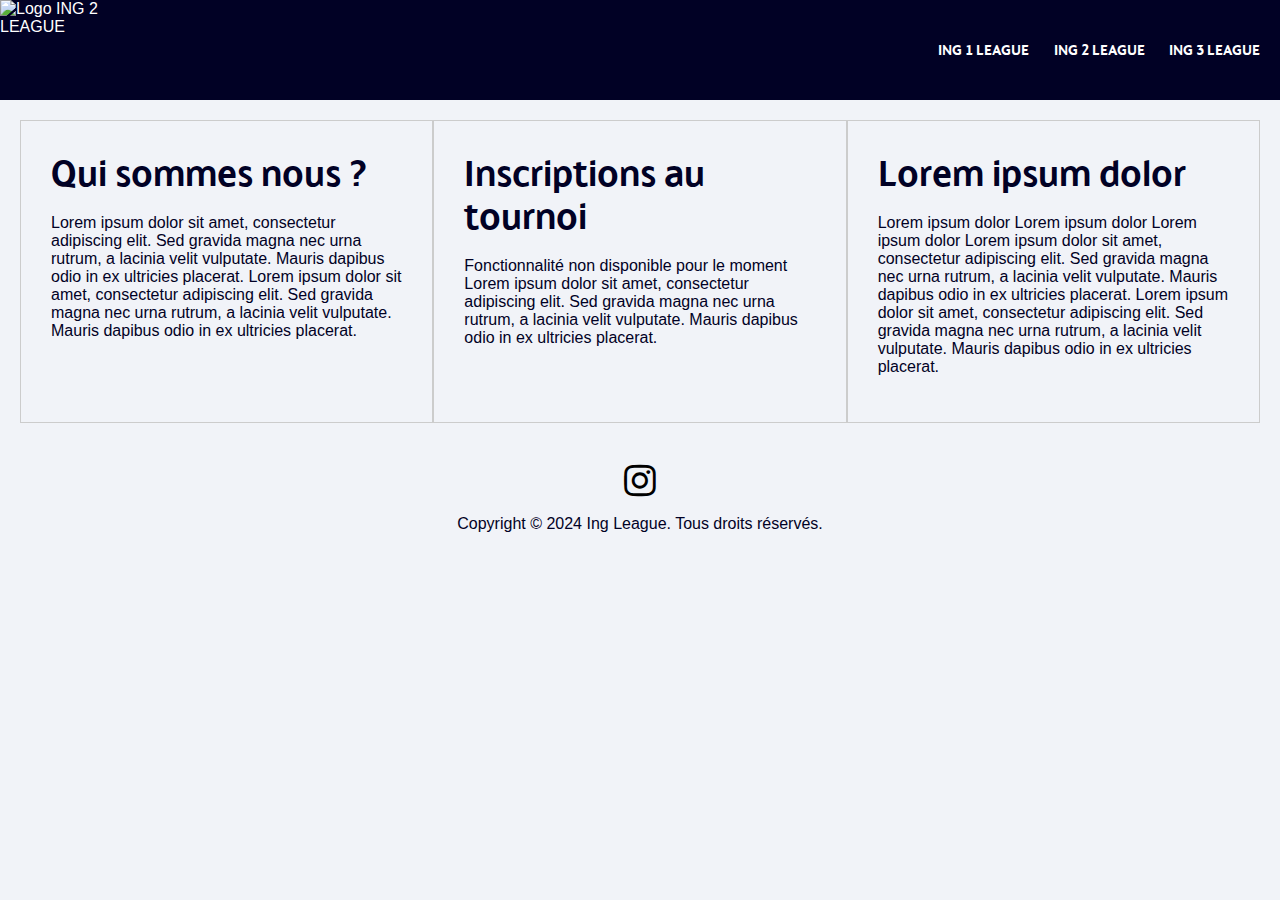
==== index.html @ 040d2909 "Add files via upload" ====
<!DOCTYPE html>
<html lang="fr">
<head>
    <meta charset="UTF-8">
    <meta name="viewport" content="width=device-width, initial-scale=1.0">
    <title>Ing League</title>
    <link rel="stylesheet" href="styles.css">
    <link rel="stylesheet" href="https://cdnjs.cloudflare.com/ajax/libs/font-awesome/5.15.3/css/all.min.css">
    <link rel="icon" href="./img/inglogo.jpg"> <!-- L'icône du site pour l'onglet du navigateur -->

    <style>


        /* Ajoutez vos styles personnalisés ici */
        main {
            max-width: 600px;

            justify-content: space-between;
            padding: 0 20px; /* Ajoute un peu d'espace sur les côtés */
        }

        @media only screen and (min-width: 600px) {

            main {
                max-width: 100000px;
            display: flex;

            justify-content: space-between;
            padding: 0 20px; /* Ajoute un peu d'espace sur les côtés */
        }
   

}
       


        section {
            max-width: 600px;
            margin-bottom: 20px; /* Ajoute un peu d'espace entre les sections */
            width: 100%; /* Ajustez la largeur selon vos besoins */
            border: 1px solid #ccc;
            padding: 30px;
            box-sizing: border-box; /* Assure que la largeur inclut les bordures et le rembourrage */
        }

        footer {
            bottom: 0; /* Pour aligner le footer en bas */
            left: 0; /* Pour aligner le footer à gauche */
            width: 100%; /* Pour que le footer prenne toute la largeur de la fenêtre */
            text-align: center; /* Pour centrer le contenu du footer */
        }

        .custom-instagram {
            font-size: 36px; /* Augmente la tailjkjkjle de l'icône */
            color: black; /* Couleur noire par défaut */
            transition: color 0.3s; /* Transition douce lors du changement de couleur */
        }

        .custom-instagram:hover {
            color: #1D188E; /* Couleur violette au survol */
        }


        @font-face {
    font-family: "Champions-Bold";
    src: url('./Champions-Bold.ttf') format('truetype');
}

body {
    background-color: #F1F3F8; /* Couleur de fond du body */
    margin: 0;
    padding: 0;
    color: #010125;
    

    font-family: 'Manrope', sans-serif;
    z-index: 112;
}





header {
    background-color: #010125;
    color: #fff;
    display: flex;
    justify-content: space-between;
    align-items: center;

}


/* Style pour le survol des liens */
nav ul li a.active,
nav ul li a:hover {
    background-color: turquoise;
    border-radius: 9999px;
    color: black;
}


.logo {
    width: 100px;
    height: 100px;
}







nav ul li {
    font-family: "Champions-Bold";

    display: inline;
    margin-right: 20px;
    
   
}

main{
    margin: 20px auto; /* Centrer la poule horizontalement et espacement avec les autres poules */
}

nav ul li a {
    color: #fff;
    text-decoration: none;
}




h2 {
    font-family: "Champions-Bold";

    margin: 20px auto; /* Centrer la poule horizontalement et espacement avec les autres poules */
    max-width: 600px; /* Limiter la largeur de la poule */
    margin-top: 0;
    font-weight: bold;
    font-size: 40px;
}
@media only screen and (max-width: 600px) {
    header {
        flex-direction: row;
        justify-content: space-between;
        align-items: center;
    }

    nav {
        margin-top: 20px; /* Ajoute un espace entre les boutons et le haut du header */
    }

    nav ul {
        margin-right: 20px;
        margin-bottom: 30px;
        
    }

    nav ul li {
        display: block;
        margin-right: 0;
        margin-bottom: 10px; /* Espacement entre les boutons */
    }
    .logo{
        height: 138px;
        width: 138px;
    }
}


        

        
    </style>
        

    </style>
</head>
<body>

    <header>
        <img src="./img/inglogo.JPG" alt="Logo ING 2 LEAGUE" class="logo">
        <nav>
            <ul>
                <li><a href="tournoi1.html">ING 1 LEAGUE</a></li>
                <li><a href="tournoi2.html">ING 2 LEAGUE</a></li>
                <li><a href="tournoi3.html">ING 3 LEAGUE</a></li>
            </ul>
        </nav>
    </header>
    

<main>
    <section id="presentation">
        <h2>Qui sommes nous ?</h2>
        <p>Lorem ipsum dolor sit amet, consectetur adipiscing elit. Sed gravida magna nec urna rutrum, a lacinia velit vulputate. Mauris dapibus odio in ex ultricies placerat. Lorem ipsum dolor sit amet, consectetur adipiscing elit. Sed gravida magna nec urna rutrum, a lacinia velit vulputate. Mauris dapibus odio in ex ultricies placerat. </p>
    </section>

    <section id="tournois">
        <h2>Inscriptions au tournoi</h2>
        <p>Fonctionnalité non disponible pour le moment Lorem ipsum dolor sit amet, consectetur adipiscing elit. Sed gravida magna nec urna rutrum, a lacinia velit vulputate. Mauris dapibus odio in ex ultricies placerat. </p>
    </section>

    <section id="jsp">
        <h2>Lorem ipsum dolor</h2>
        <p>Lorem ipsum dolor Lorem ipsum dolor Lorem ipsum dolor Lorem ipsum dolor sit amet, consectetur adipiscing elit. Sed gravida magna nec urna rutrum, a lacinia velit vulputate. Mauris dapibus odio in ex ultricies placerat. Lorem ipsum dolor sit amet, consectetur adipiscing elit. Sed gravida magna nec urna rutrum, a lacinia velit vulputate. Mauris dapibus odio in ex ultricies placerat.</p>
    </section>
</main>

<footer>

    <a href="https://www.instagram.com/ing_league?utm_source=ig_web_button_share_sheet&igsh=ZDNlZDc0MzIxNw==" target="_blank">
        <i class="fab fa-instagram custom-instagram"></i>
    </a>
    <p>Copyright © 2024 Ing League. Tous droits réservés.</p>
     
</footer>

<script></script>

</body>
</html>
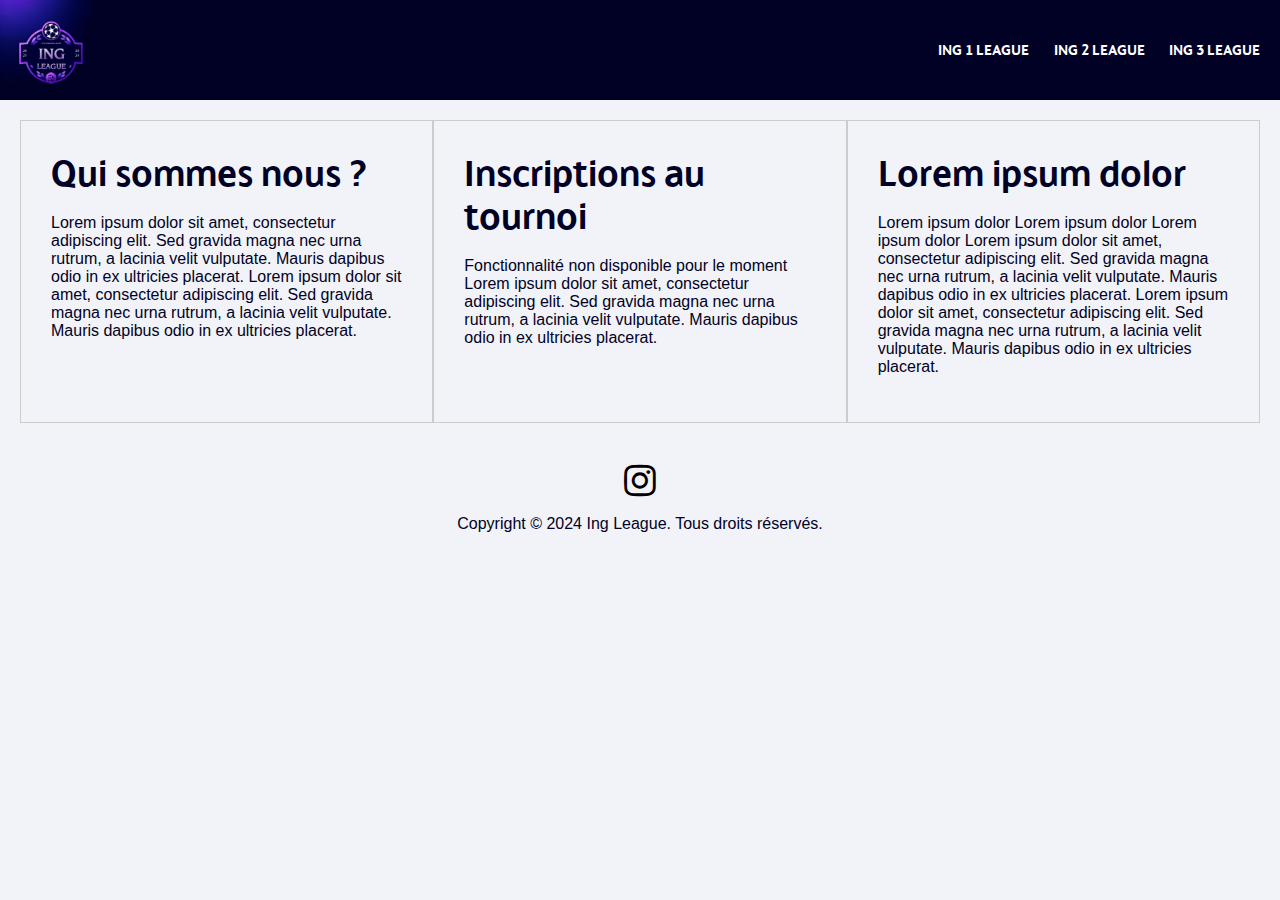
==== commit c4f9f7f0: "Update index.html" ====
--- a/index.html
+++ b/index.html
@@ -181,7 +181,7 @@
 <body>
 
     <header>
-        <img src="./img/inglogo.JPG" alt="Logo ING 2 LEAGUE" class="logo">
+        <img src="./img/inglogo.jpg" alt="Logo ING 2 LEAGUE" class="logo">
         <nav>
             <ul>
                 <li><a href="tournoi1.html">ING 1 LEAGUE</a></li>
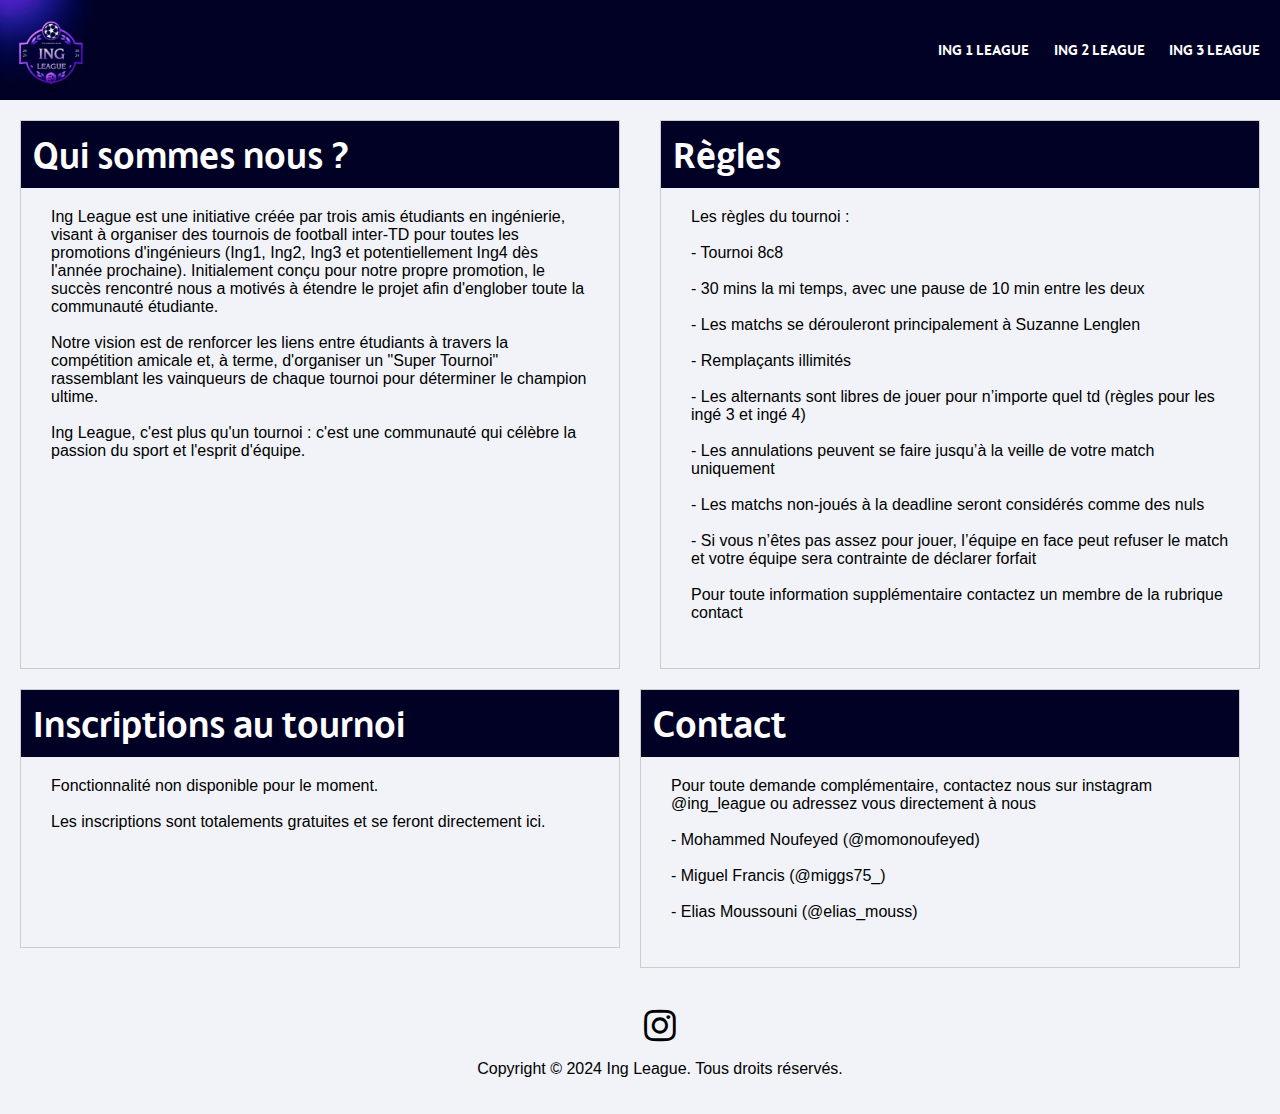
==== commit 16b19e09: "Add files via upload" ====
--- a/index.html
+++ b/index.html
@@ -10,6 +10,10 @@
 
     <style>
 
+        footer{
+            padding: 20px;
+        }
+
 
         /* Ajoutez vos styles personnalisés ici */
         main {
@@ -17,6 +21,9 @@
 
             justify-content: space-between;
             padding: 0 20px; /* Ajoute un peu d'espace sur les côtés */
+
+
+
         }
 
         @media only screen and (min-width: 600px) {
@@ -31,7 +38,10 @@
    
 
 }
-       
+
+p{
+    color: black;
+}
 
 
         section {
@@ -70,7 +80,6 @@
     background-color: #F1F3F8; /* Couleur de fond du body */
     margin: 0;
     padding: 0;
-    color: #010125;
     
 
     font-family: 'Manrope', sans-serif;
@@ -94,6 +103,7 @@
 /* Style pour le survol des liens */
 nav ul li a.active,
 nav ul li a:hover {
+    padding: 10px;
     background-color: turquoise;
     border-radius: 9999px;
     color: black;
@@ -120,7 +130,13 @@
    
 }
 
+
 main{
+    max-width: 100000px;
+    display: flex;
+    flex-wrap: wrap;
+    justify-content: space-between;
+    padding: 0 20px; /* Ajoute un peu d'espace sur les côtés */
     margin: 20px auto; /* Centrer la poule horizontalement et espacement avec les autres poules */
 }
 
@@ -133,11 +149,17 @@
 
 
 h2 {
+    padding: 12px;
     font-family: "Champions-Bold";
-
+    background-color: #010125;
+    color: #fff;
     margin: 20px auto; /* Centrer la poule horizontalement et espacement avec les autres poules */
     max-width: 600px; /* Limiter la largeur de la poule */
-    margin-top: 0;
+    margin-top: -30px;
+    margin-left: -30px;
+    margin-right: -30px;
+
+
     font-weight: bold;
     font-size: 40px;
 }
@@ -169,9 +191,9 @@
     }
 }
 
-
-        
-
+#Contact{
+    margin: auto;
+}
         
     </style>
         
@@ -195,18 +217,49 @@
 <main>
     <section id="presentation">
         <h2>Qui sommes nous ?</h2>
-        <p>Lorem ipsum dolor sit amet, consectetur adipiscing elit. Sed gravida magna nec urna rutrum, a lacinia velit vulputate. Mauris dapibus odio in ex ultricies placerat. Lorem ipsum dolor sit amet, consectetur adipiscing elit. Sed gravida magna nec urna rutrum, a lacinia velit vulputate. Mauris dapibus odio in ex ultricies placerat. </p>
-    </section>
-
+        <p>Ing League est une initiative créée par trois amis étudiants en ingénierie, visant à organiser des tournois de football inter-TD pour toutes les promotions d'ingénieurs (Ing1, Ing2, Ing3 et potentiellement Ing4 dès l'année prochaine). Initialement conçu pour notre propre promotion, le succès rencontré nous a motivés à étendre le projet afin d'englober toute la communauté étudiante. <br><br>
+            Notre vision est de renforcer les liens entre étudiants à travers la compétition amicale et, à terme, d'organiser un "Super Tournoi" rassemblant les vainqueurs de chaque tournoi pour déterminer le champion ultime.<br> <br>
+            Ing League, c'est plus qu'un tournoi : c'est une communauté qui célèbre la passion du sport et l'esprit d'équipe.<br>
+            </p>
+    </section>
+
+    <section id="Règles">
+        <h2>Règles</h2>
+        <p>Les règles du tournoi : <br> <br>
+
+            - Tournoi 8c8  <br> <br>
+            - 30 mins la mi temps, avec une pause de 10 min entre les deux <br> <br>
+            - Les matchs se dérouleront principalement à Suzanne Lenglen <br> <br>
+            - Remplaçants illimités  <br> <br>
+            - Les alternants sont libres de jouer pour n’importe quel td (règles pour les ingé 3 et ingé 4) <br> <br>
+            - Les annulations peuvent se faire jusqu’à la veille de votre match uniquement  <br> <br>
+            - Les matchs non-joués à la deadline seront considérés comme des nuls  <br> <br>
+            - Si vous n’êtes pas assez pour jouer, l’équipe en face peut refuser le match et votre équipe sera contrainte de déclarer forfait <br> <br> 
+            
+            
+            Pour toute information supplémentaire contactez un membre de la rubrique contact</p>
+    </section>
+    
     <section id="tournois">
         <h2>Inscriptions au tournoi</h2>
-        <p>Fonctionnalité non disponible pour le moment Lorem ipsum dolor sit amet, consectetur adipiscing elit. Sed gravida magna nec urna rutrum, a lacinia velit vulputate. Mauris dapibus odio in ex ultricies placerat. </p>
-    </section>
-
-    <section id="jsp">
-        <h2>Lorem ipsum dolor</h2>
-        <p>Lorem ipsum dolor Lorem ipsum dolor Lorem ipsum dolor Lorem ipsum dolor sit amet, consectetur adipiscing elit. Sed gravida magna nec urna rutrum, a lacinia velit vulputate. Mauris dapibus odio in ex ultricies placerat. Lorem ipsum dolor sit amet, consectetur adipiscing elit. Sed gravida magna nec urna rutrum, a lacinia velit vulputate. Mauris dapibus odio in ex ultricies placerat.</p>
-    </section>
+        <p>Fonctionnalité non disponible pour le moment. <br> <br>Les inscriptions sont totalements gratuites et se feront directement ici.</p>
+    </section>
+    
+    
+    
+
+    <section id="Contact">
+        <h2>Contact</h2>
+        <p>Pour toute demande complémentaire, contactez nous sur instagram @ing_league ou adressez vous directement à nous <br><br>
+           -      Mohammed Noufeyed (@momonoufeyed) <br> <br>
+           -      Miguel Francis (@miggs75_) <br> <br>
+           -	Elias Moussouni (@elias_mouss)
+        </p>
+    </section>
+
+    
+
+    
 </main>
 
 <footer>
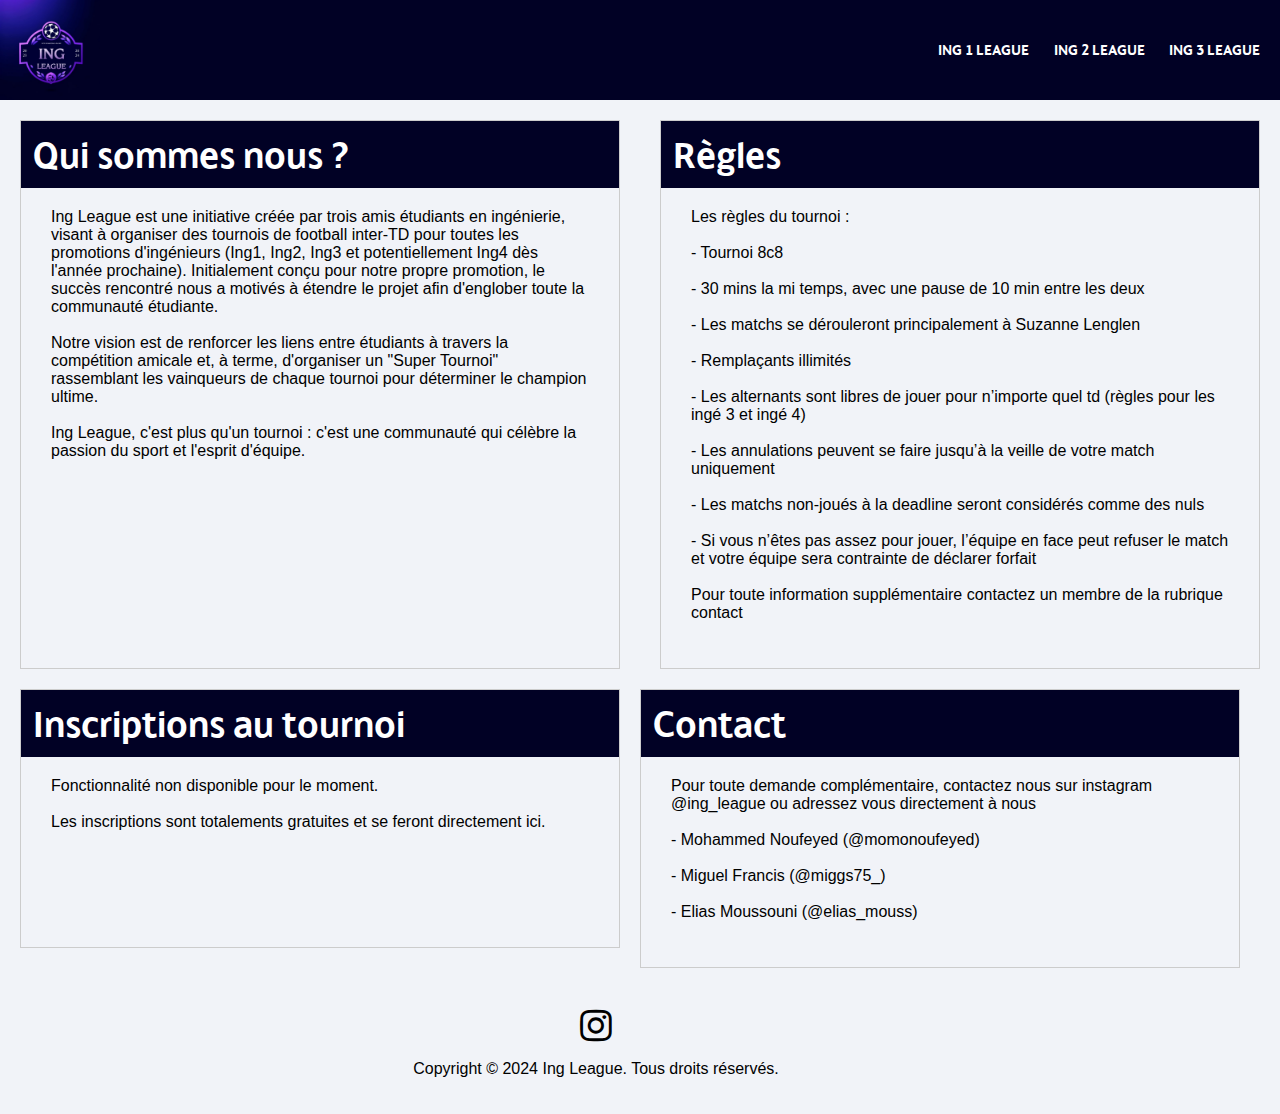
==== commit 57b11400: "Add files via upload" ====
--- a/index.html
+++ b/index.html
@@ -55,8 +55,7 @@
 
         footer {
             bottom: 0; /* Pour aligner le footer en bas */
-            left: 0; /* Pour aligner le footer à gauche */
-            width: 100%; /* Pour que le footer prenne toute la largeur de la fenêtre */
+            width: 90%; /* Pour que le footer prenne toute la largeur de la fenêtre */
             text-align: center; /* Pour centrer le contenu du footer */
         }
 
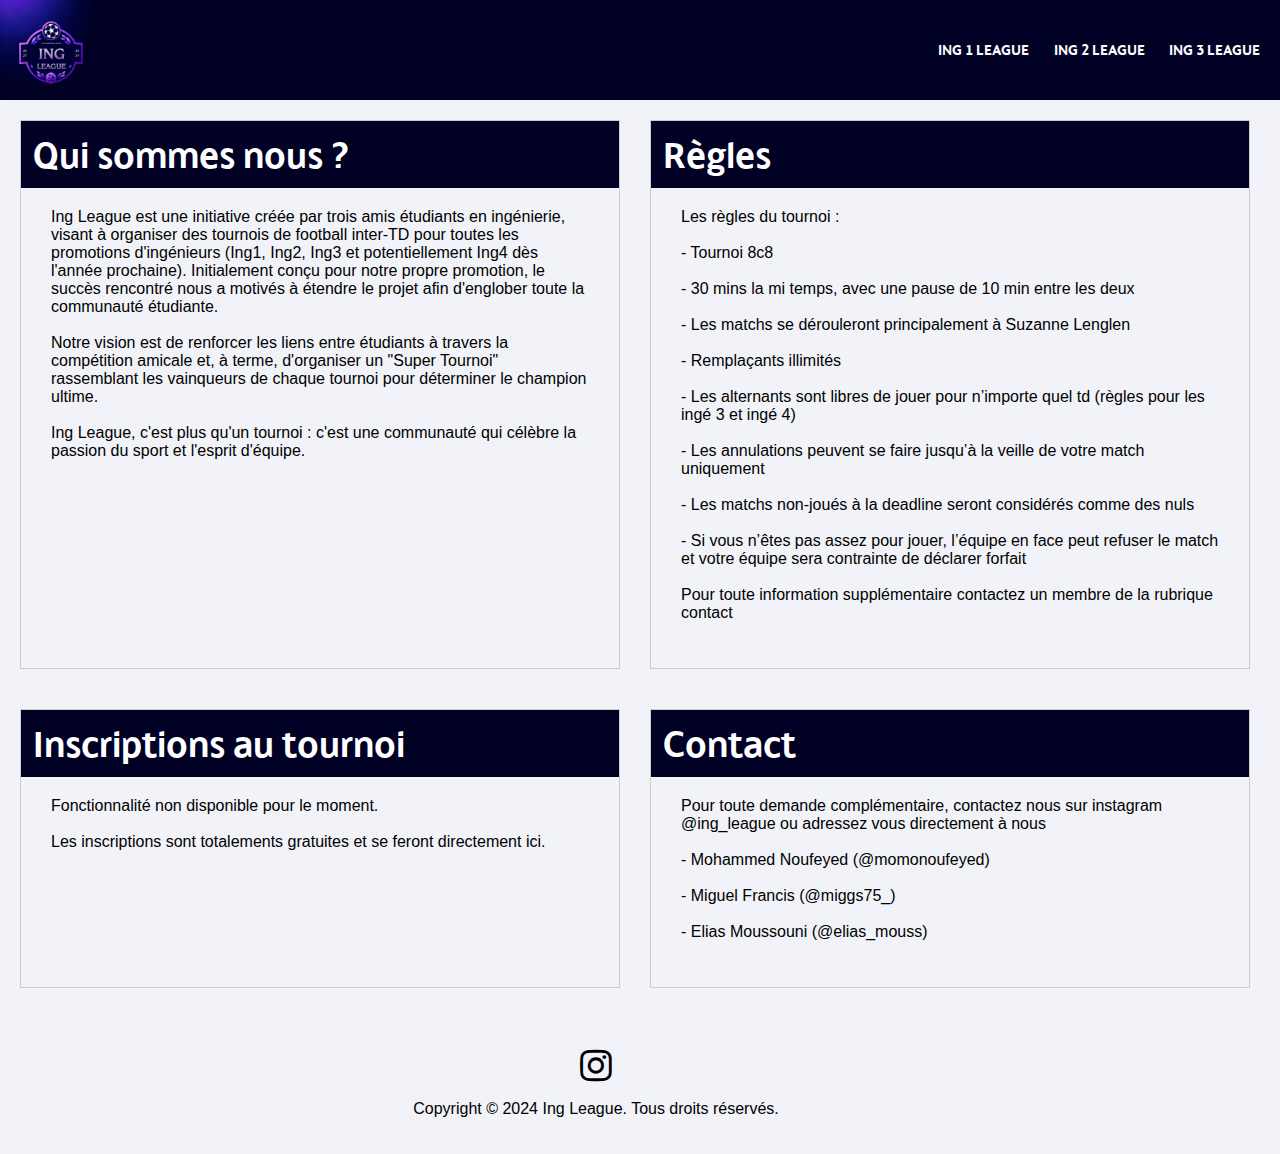
==== commit de86935a: "Add files via upload" ====
--- a/index.html
+++ b/index.html
@@ -4,200 +4,182 @@
     <meta charset="UTF-8">
     <meta name="viewport" content="width=device-width, initial-scale=1.0">
     <title>Ing League</title>
-    <link rel="stylesheet" href="styles.css">
     <link rel="stylesheet" href="https://cdnjs.cloudflare.com/ajax/libs/font-awesome/5.15.3/css/all.min.css">
     <link rel="icon" href="./img/inglogo.jpg"> <!-- L'icône du site pour l'onglet du navigateur -->
 
     <style>
-
-        footer{
+        footer {
             padding: 20px;
         }
 
-
-        /* Ajoutez vos styles personnalisés ici */
         main {
-            max-width: 600px;
-
-            justify-content: space-between;
-            padding: 0 20px; /* Ajoute un peu d'espace sur les côtés */
-
-
-
-        }
-
-        @media only screen and (min-width: 600px) {
-
+            max-width: 100000px;
+            display: grid;
+            grid-template-columns: 1fr;
+            gap: 20px;
+            padding: 0 20px;
+            margin: 20px auto;
+        }
+
+        @media only screen and (min-width: 600px) and (max-width: 1000px) {
             main {
-                max-width: 100000px;
-            display: flex;
-
-            justify-content: space-between;
-            padding: 0 20px; /* Ajoute un peu d'espace sur les côtés */
-        }
-   
-
-}
-
-p{
-    color: black;
-}
-
+                grid-template-columns: 1fr 1fr;
+            }
+        }
+
+        @media only screen and (min-width: 1000px) {
+            main {
+                grid-template-columns: 1fr 1fr;
+            }
+        }
+
+        @media only screen and (min-width: 1400px) {
+            main {
+                display: grid;
+                grid-template-columns: 1fr 1fr 1fr; /* Three columns */
+                grid-template-rows: auto auto; /* Two rows */
+                grid-template-areas: 
+                    "presentation rules tournament"
+                    ". contact ."; /* Centering contact by placing it between empty areas */
+                gap: 20px;
+                padding: 0 20px;
+                margin: 20px auto;
+            }
+
+            #presentation {
+                grid-area: presentation;
+            }
+
+            #Règles {
+                grid-area: rules;
+            }
+
+            #tournois {
+                grid-area: tournament;
+            }
+
+            #Contact {
+                grid-area: contact;
+            }
+        }
+
+        p {
+            color: black;
+        }
 
         section {
             max-width: 600px;
-            margin-bottom: 20px; /* Ajoute un peu d'espace entre les sections */
-            width: 100%; /* Ajustez la largeur selon vos besoins */
+            margin-bottom: 20px;
+            width: 100%;
             border: 1px solid #ccc;
             padding: 30px;
-            box-sizing: border-box; /* Assure que la largeur inclut les bordures et le rembourrage */
+            box-sizing: border-box;
         }
 
         footer {
-            bottom: 0; /* Pour aligner le footer en bas */
-            width: 90%; /* Pour que le footer prenne toute la largeur de la fenêtre */
-            text-align: center; /* Pour centrer le contenu du footer */
+            bottom: 0;
+            width: 90%;
+            text-align: center;
         }
 
         .custom-instagram {
-            font-size: 36px; /* Augmente la tailjkjkjle de l'icône */
-            color: black; /* Couleur noire par défaut */
-            transition: color 0.3s; /* Transition douce lors du changement de couleur */
+            font-size: 36px;
+            color: black;
+            transition: color 0.3s;
         }
 
         .custom-instagram:hover {
-            color: #1D188E; /* Couleur violette au survol */
-        }
-
+            color: #1D188E;
+        }
 
         @font-face {
-    font-family: "Champions-Bold";
-    src: url('./Champions-Bold.ttf') format('truetype');
-}
-
-body {
-    background-color: #F1F3F8; /* Couleur de fond du body */
-    margin: 0;
-    padding: 0;
-    
-
-    font-family: 'Manrope', sans-serif;
-    z-index: 112;
-}
-
-
-
-
-
-header {
-    background-color: #010125;
-    color: #fff;
-    display: flex;
-    justify-content: space-between;
-    align-items: center;
-
-}
-
-
-/* Style pour le survol des liens */
-nav ul li a.active,
-nav ul li a:hover {
-    padding: 10px;
-    background-color: turquoise;
-    border-radius: 9999px;
-    color: black;
-}
-
-
-.logo {
-    width: 100px;
-    height: 100px;
-}
-
-
-
-
-
-
-
-nav ul li {
-    font-family: "Champions-Bold";
-
-    display: inline;
-    margin-right: 20px;
-    
-   
-}
-
-
-main{
-    max-width: 100000px;
-    display: flex;
-    flex-wrap: wrap;
-    justify-content: space-between;
-    padding: 0 20px; /* Ajoute un peu d'espace sur les côtés */
-    margin: 20px auto; /* Centrer la poule horizontalement et espacement avec les autres poules */
-}
-
-nav ul li a {
-    color: #fff;
-    text-decoration: none;
-}
-
-
-
-
-h2 {
-    padding: 12px;
-    font-family: "Champions-Bold";
-    background-color: #010125;
-    color: #fff;
-    margin: 20px auto; /* Centrer la poule horizontalement et espacement avec les autres poules */
-    max-width: 600px; /* Limiter la largeur de la poule */
-    margin-top: -30px;
-    margin-left: -30px;
-    margin-right: -30px;
-
-
-    font-weight: bold;
-    font-size: 40px;
-}
-@media only screen and (max-width: 600px) {
-    header {
-        flex-direction: row;
-        justify-content: space-between;
-        align-items: center;
-    }
-
-    nav {
-        margin-top: 20px; /* Ajoute un espace entre les boutons et le haut du header */
-    }
-
-    nav ul {
-        margin-right: 20px;
-        margin-bottom: 30px;
-        
-    }
-
-    nav ul li {
-        display: block;
-        margin-right: 0;
-        margin-bottom: 10px; /* Espacement entre les boutons */
-    }
-    .logo{
-        height: 138px;
-        width: 138px;
-    }
-}
-
-#Contact{
-    margin: auto;
-}
-        
+            font-family: "Champions-Bold";
+            src: url('./Champions-Bold.ttf') format('truetype');
+        }
+
+        body {
+            background-color: #F1F3F8;
+            margin: 0;
+            padding: 0;
+            font-family: 'Manrope', sans-serif;
+            z-index: 112;
+        }
+
+        header {
+            background-color: #010125;
+            color: #fff;
+            display: flex;
+            justify-content: space-between;
+            align-items: center;
+        }
+
+        nav ul li a.active,
+        nav ul li a:hover {
+            padding: 10px;
+            background-color: turquoise;
+            border-radius: 9999px;
+            color: black;
+        }
+
+        .logo {
+            width: 100px;
+            height: 100px;
+        }
+
+        nav ul li {
+            font-family: "Champions-Bold";
+            display: inline;
+            margin-right: 20px;
+        }
+
+        nav ul li a {
+            color: #fff;
+            text-decoration: none;
+        }
+
+        h2 {
+            padding: 12px;
+            font-family: "Champions-Bold";
+            background-color: #010125;
+            color: #fff;
+            margin: 20px auto;
+            max-width: 600px;
+            margin-top: -30px;
+            margin-left: -30px;
+            margin-right: -30px;
+            font-weight: bold;
+            font-size: 40px;
+        }
+
+        @media only screen and (max-width: 600px) {
+            header {
+                flex-direction: row;
+                justify-content: space-between;
+                align-items: center;
+            }
+
+            nav {
+                margin-top: 20px;
+            }
+
+            nav ul {
+                margin-right: 20px;
+                margin-bottom: 30px;
+            }
+
+            nav ul li {
+                display: block;
+                margin-right: 0;
+                margin-bottom: 10px;
+            }
+            .logo {
+                height: 138px;
+                width: 138px;
+            }
+        }
+
     </style>
-        
-
-    </style>
+
 </head>
 <body>
 
@@ -211,7 +193,6 @@
             </ul>
         </nav>
     </header>
-    
 
 <main>
     <section id="presentation">
@@ -243,9 +224,6 @@
         <h2>Inscriptions au tournoi</h2>
         <p>Fonctionnalité non disponible pour le moment. <br> <br>Les inscriptions sont totalements gratuites et se feront directement ici.</p>
     </section>
-    
-    
-    
 
     <section id="Contact">
         <h2>Contact</h2>
@@ -255,19 +233,13 @@
            -	Elias Moussouni (@elias_mouss)
         </p>
     </section>
-
-    
-
-    
 </main>
 
 <footer>
-
     <a href="https://www.instagram.com/ing_league?utm_source=ig_web_button_share_sheet&igsh=ZDNlZDc0MzIxNw==" target="_blank">
         <i class="fab fa-instagram custom-instagram"></i>
     </a>
     <p>Copyright © 2024 Ing League. Tous droits réservés.</p>
-     
 </footer>
 
 <script></script>
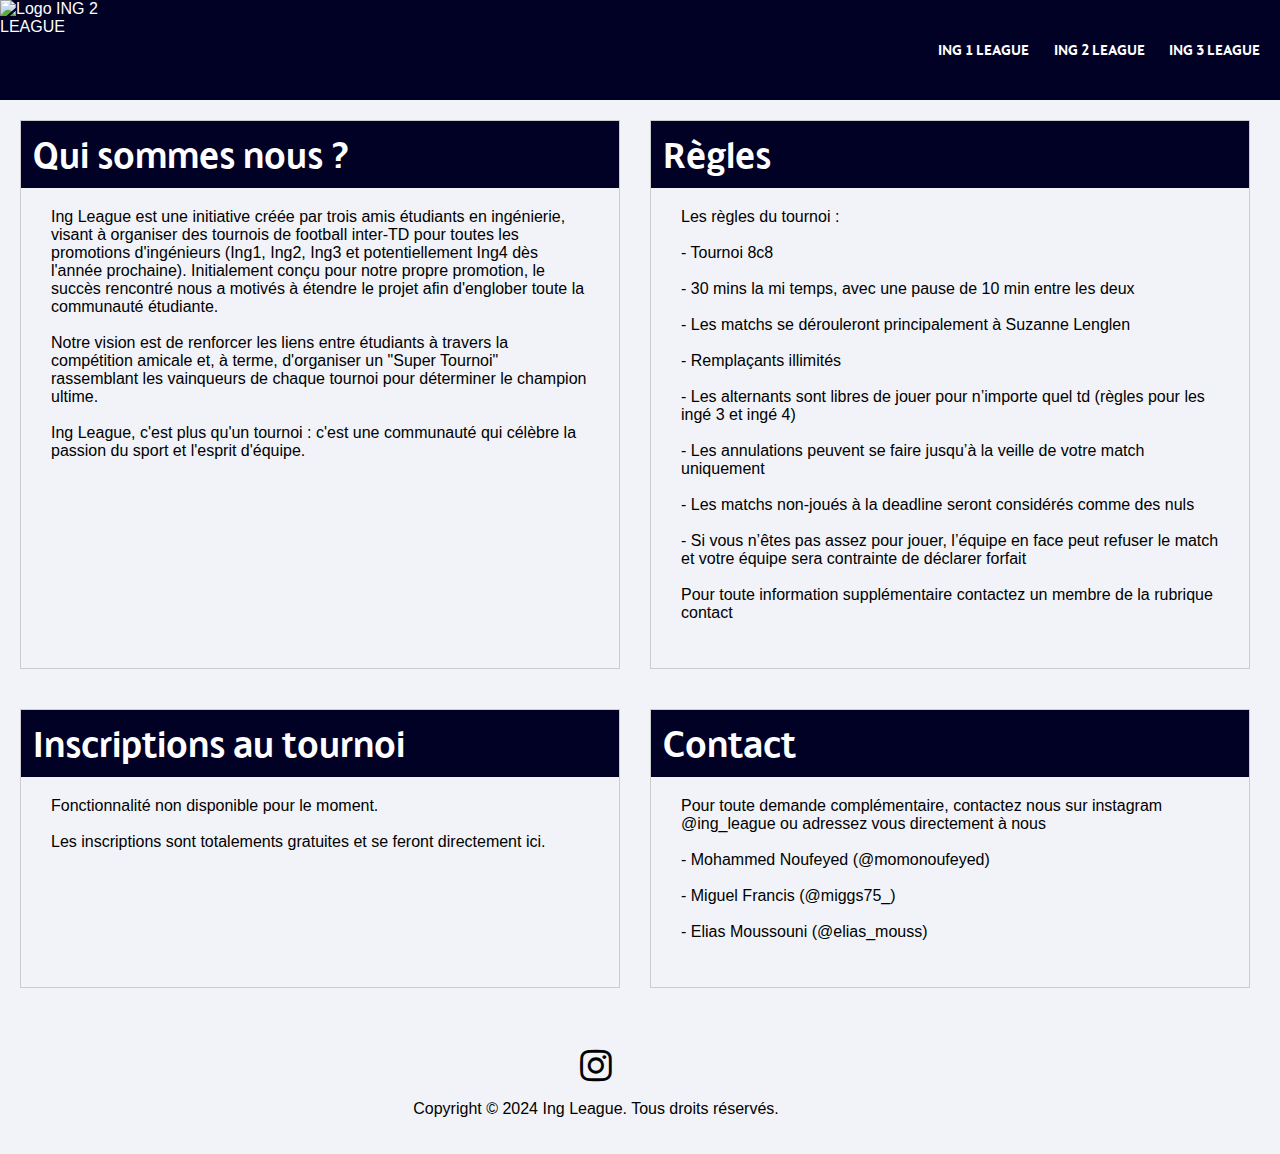
==== commit 02d6effd: "Add files via upload" ====
--- a/index.html
+++ b/index.html
@@ -5,7 +5,7 @@
     <meta name="viewport" content="width=device-width, initial-scale=1.0">
     <title>Ing League</title>
     <link rel="stylesheet" href="https://cdnjs.cloudflare.com/ajax/libs/font-awesome/5.15.3/css/all.min.css">
-    <link rel="icon" href="./img/inglogo.jpg"> <!-- L'icône du site pour l'onglet du navigateur -->
+    <link rel="icon" href="img\ing2\inglogo.jpg"> <!-- L'icône du site pour l'onglet du navigateur -->
 
     <style>
         footer {
@@ -184,7 +184,7 @@
 <body>
 
     <header>
-        <img src="./img/inglogo.jpg" alt="Logo ING 2 LEAGUE" class="logo">
+        <img src="./img/ing2/inglogo.jpg" alt="Logo ING 2 LEAGUE" class="logo">
         <nav>
             <ul>
                 <li><a href="tournoi1.html">ING 1 LEAGUE</a></li>
